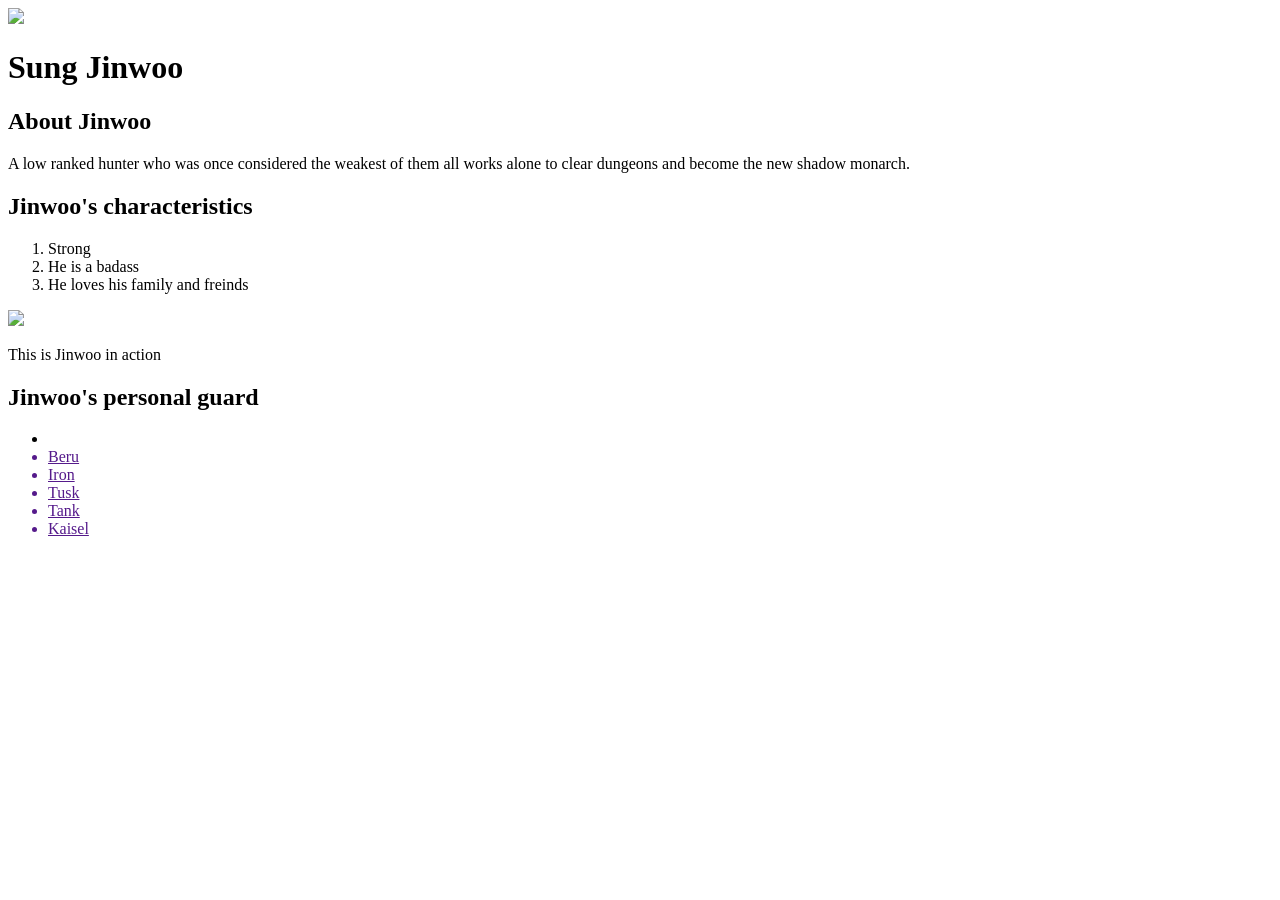
==== index.html @ 7e7026b2 "Created an index" ====
<!DOCTYPE html>
<html>
    <head>
        <title>Sung Jinwoo</title>
        <link rel="stylesheet" type="text/css" href="css/hero.css">
    </head>

    <body>
        <div class="wrapper">
        <header>
            <img src="img/profile.jpg">
            <h1>Sung Jinwoo</h1>
        </header>
        <div class="content">
            <h2>About Jinwoo</h2>
            <p>A low ranked hunter who was once considered the weakest of them all works alone to clear dungeons and become the new shadow monarch.</p>
            <h2>Jinwoo's characteristics</h2>
            <ol>
                <li>Strong</li>
                <li>He is a badass</li>
                <li>He loves his family and freinds</li>
            </ol>
            <img class="big-image" src="img/big-image.jpg">
            <p class="caption">This is Jinwoo in action</p>
            <h2>Jinwoo's personal guard</h2>
            <ul>
                <li><a href=""><Igris</la></li>
                <li>Beru</li>
                <li>Iron</li>
                <li>Tusk</li>
                <li>Tank</li>
                <li>Kaisel</li>
            </ul>
        </div>
        <footer>  

            
        </footer>
    </div>
    </body>
</html>
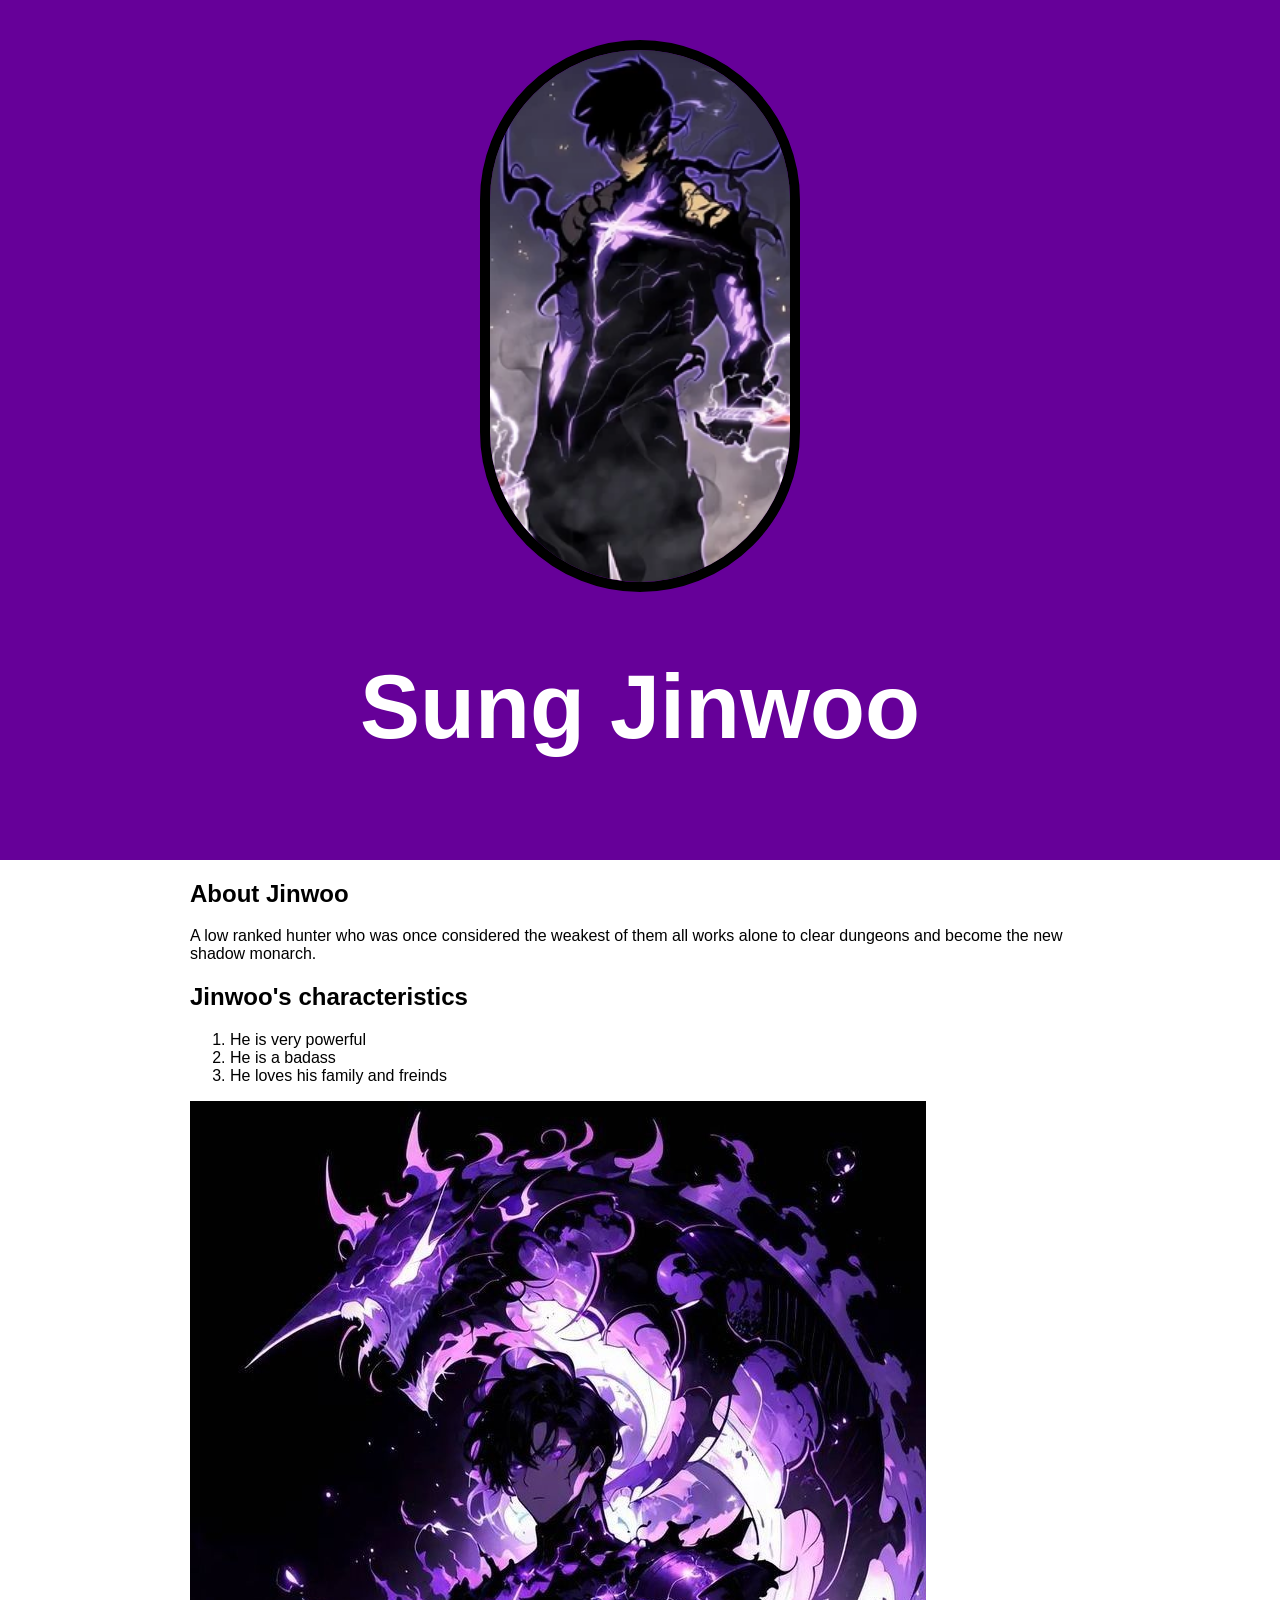
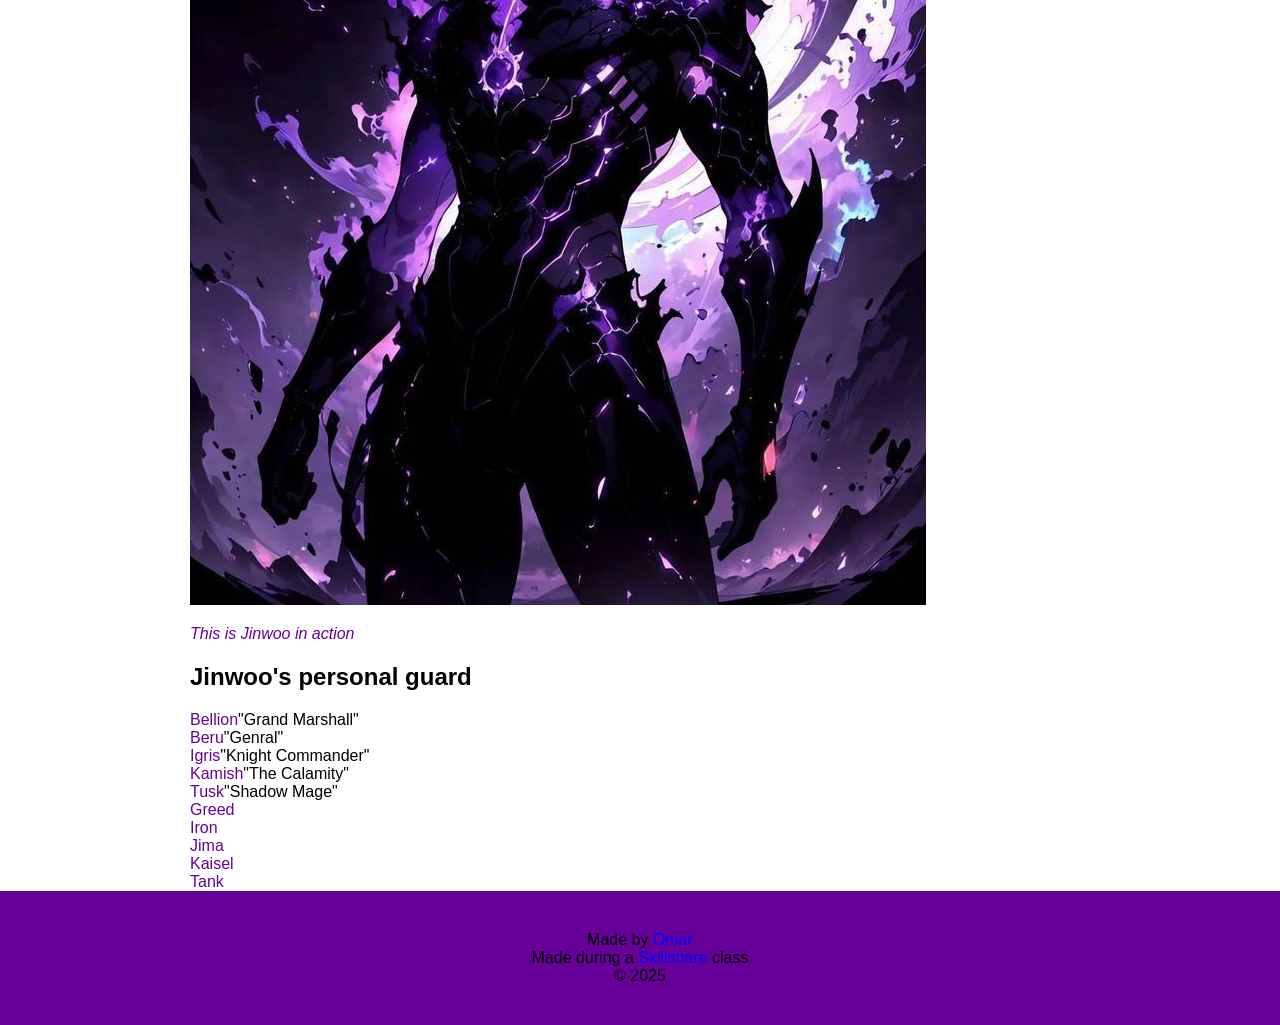
==== commit 71d50614: "first commit for my character page" ====
--- a/index.html
+++ b/index.html
@@ -16,7 +16,7 @@
             <p>A low ranked hunter who was once considered the weakest of them all works alone to clear dungeons and become the new shadow monarch.</p>
             <h2>Jinwoo's characteristics</h2>
             <ol>
-                <li>Strong</li>
+                <li>He is very powerful</li>
                 <li>He is a badass</li>
                 <li>He loves his family and freinds</li>
             </ol>
@@ -24,17 +24,24 @@
             <p class="caption">This is Jinwoo in action</p>
             <h2>Jinwoo's personal guard</h2>
             <ul>
-                <li><a href=""><Igris</la></li>
-                <li>Beru</li>
-                <li>Iron</li>
-                <li>Tusk</li>
-                <li>Tank</li>
-                <li>Kaisel</li>
+                <li><a href="https://solo-leveling.fandom.com/wiki/Bellion" target="_blank" title="Visit Bellion's page">Bellion</a>"Grand Marshall"</li>
+                <li><a href="https://solo-leveling.fandom.com/wiki/Beru" target="_blank" title="Visit Beru's page">Beru</a>"Genral"</li>
+                <li><a href="https://solo-leveling.fandom.com/wiki/Igris" target="_blank" title="Visit Igris's page">Igris</a>"Knight Commander"</li>
+                <li><a href="https://solo-leveling.fandom.com/wiki/Kamish" target="_blank" title="Visit Kamish's page">Kamish</a>"The Calamity"</li>
+                <li><a href="https://solo-leveling.fandom.com/wiki/Tusk" target="_blank" title="Visit Tusk's Page">Tusk</a>"Shadow Mage"</li>
+                <li><a href="https://solo-leveling.fandom.com/wiki/Greed" target="_blank" title="Visit Greed's page">Greed</a></li>
+                <li><a href="https://solo-leveling.fandom.com/wiki/Iron" target="_blank" title="Visit Iron's page">Iron</a></li>
+                <li><a href="https://solo-leveling.fandom.com/wiki/Jima" target="_blank" title="Visit Jima's page">Jima</a></li>
+                <li><a href="https://solo-leveling.fandom.com/wiki/Kaisel" target="_blank" title="Visit Kaisel's page">Kaisel</a></li>
+                <li><a href="https://solo-leveling.fandom.com/wiki/Tank" target="_blank" title="Visit Tank's page">Tank</a></li>
             </ul>
         </div>
         <footer>  
-
-            
+            <ul>
+                <li>Made by <a href="https://cmdshutdown.github.io/cartoon-hero/" target="_blank" title="Visit Omar's Website">Omar</a></li>
+                <li>Made during a <a href="http://cmdshutdown.com" target="_blank" title="Visit Omar's Website">Skillshare </a>class</a></li>
+                <li>&copy; 2025</li>
+            </ul>            
         </footer>
     </div>
     </body>
--- a/css/hero.css
+++ b/css/hero.css
@@ -0,0 +1,63 @@
+html, body{
+    font-family: comic, sans-serif;
+    margin: 0;
+}
+
+header{
+    background-color: #660099;
+    padding: 40px;
+    text-align: center;
+}
+
+h1{
+    font-size: 90px;
+    color: white;
+}
+
+header img{
+    border-radius: 174px; 
+    width: 300px;
+    border: 10px solid #000000;
+}
+
+.content{
+    max-width: 900px;
+    margin: 0 auto;
+    padding: 0 20px;
+}
+
+img.big-image{
+    max-width: 100%;
+}
+
+p.caption{
+    font-size: 16px;
+    color: #660099;
+    font-style: italic;
+}
+
+ul{
+    list-style: none;
+    padding: 0;
+    margin: 0;
+}
+
+a{
+    color:#660099;
+    text-decoration: none;
+}
+
+footer{
+    padding: 40px 20px;
+    background-color: #660099;
+}
+
+footer ul li{
+    text-align: center;
+    margin: 0 5px;
+}
+
+footer a{
+    color: blue;
+    text-decoration: none;
+}
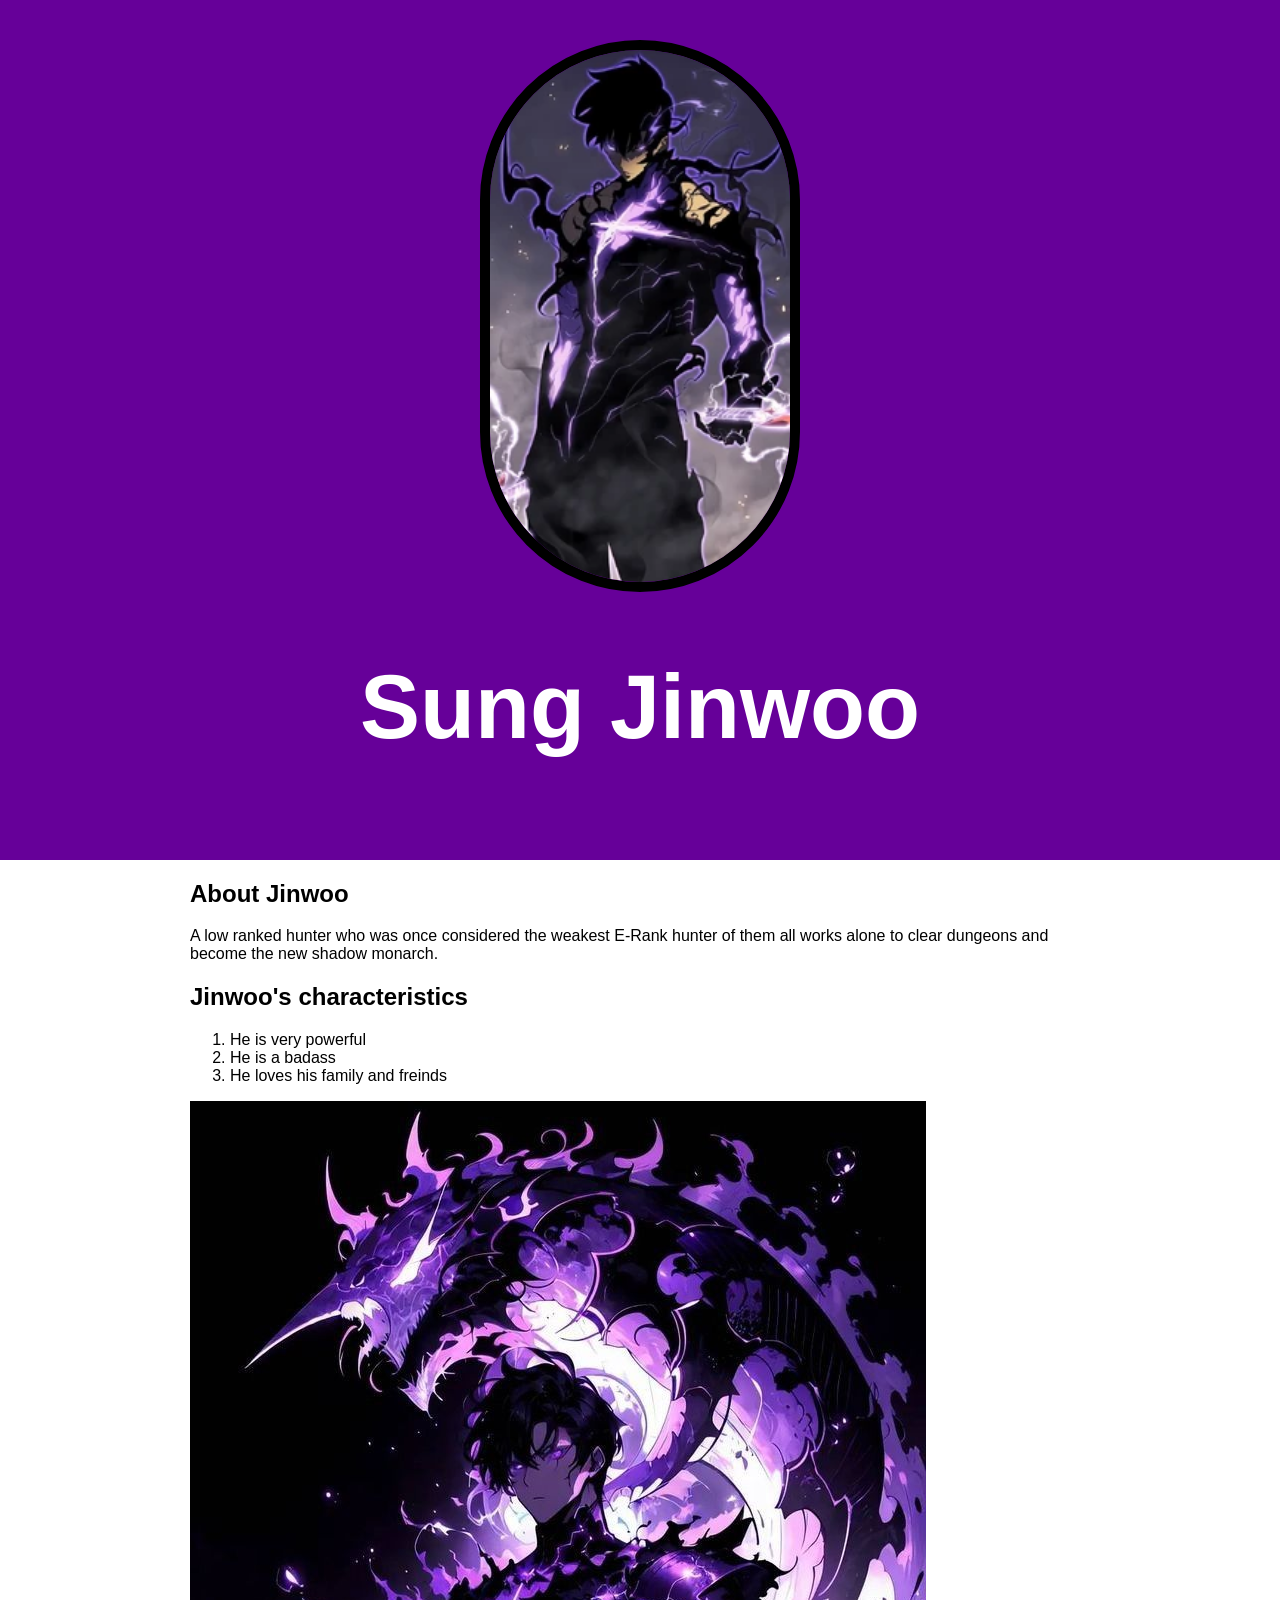
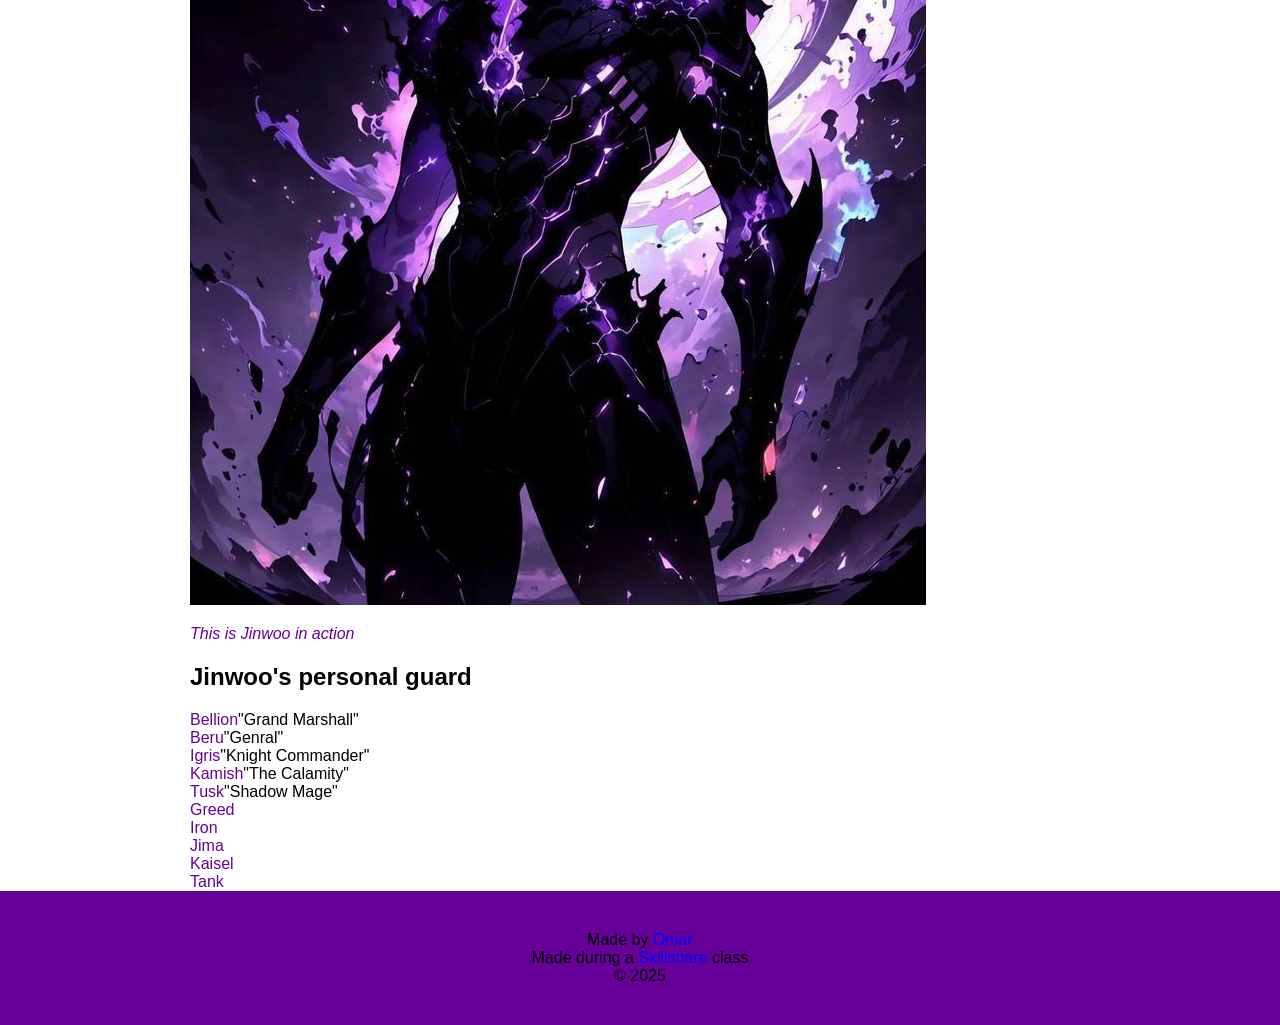
==== commit d1ac4ac9: "Update index.html" ====
--- a/index.html
+++ b/index.html
@@ -13,7 +13,7 @@
         </header>
         <div class="content">
             <h2>About Jinwoo</h2>
-            <p>A low ranked hunter who was once considered the weakest of them all works alone to clear dungeons and become the new shadow monarch.</p>
+            <p>A low ranked hunter who was once considered the weakest E-Rank hunter of them all works alone to clear dungeons and become the new shadow monarch.</p>
             <h2>Jinwoo's characteristics</h2>
             <ol>
                 <li>He is very powerful</li>
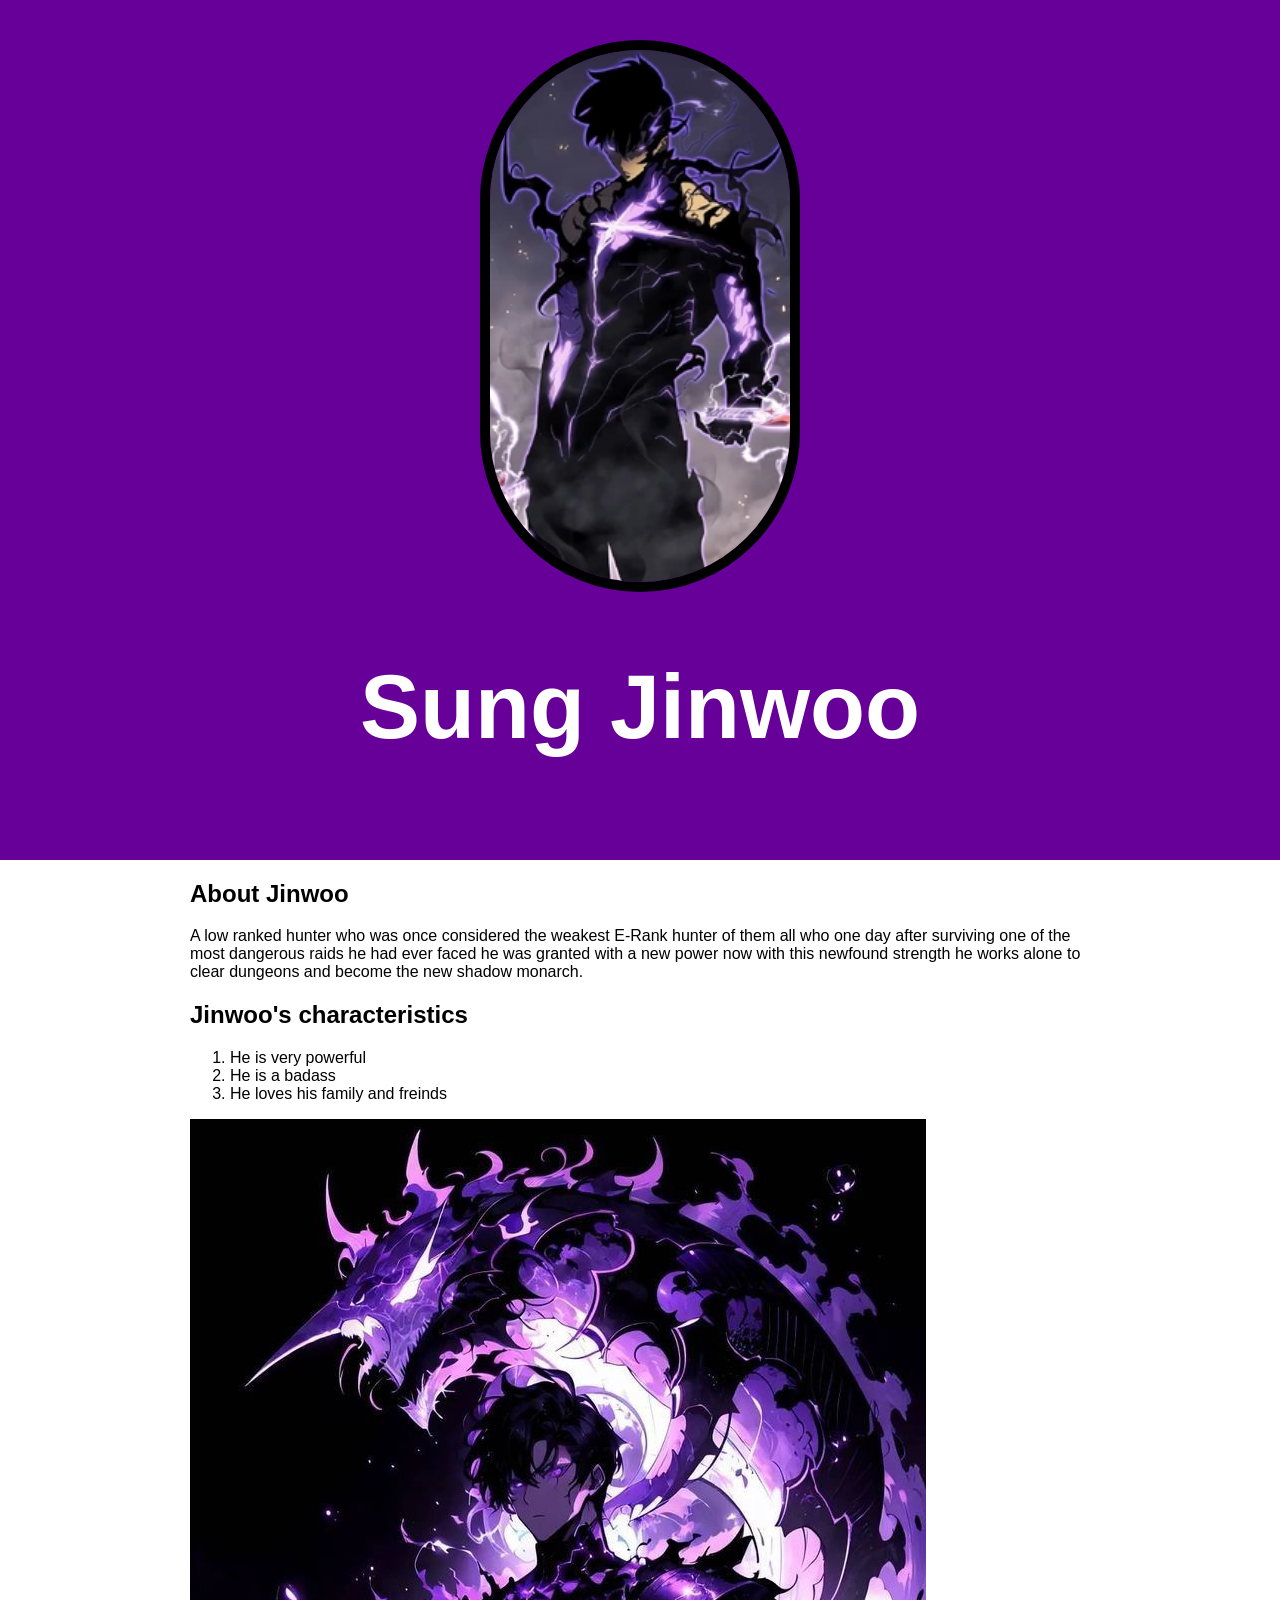
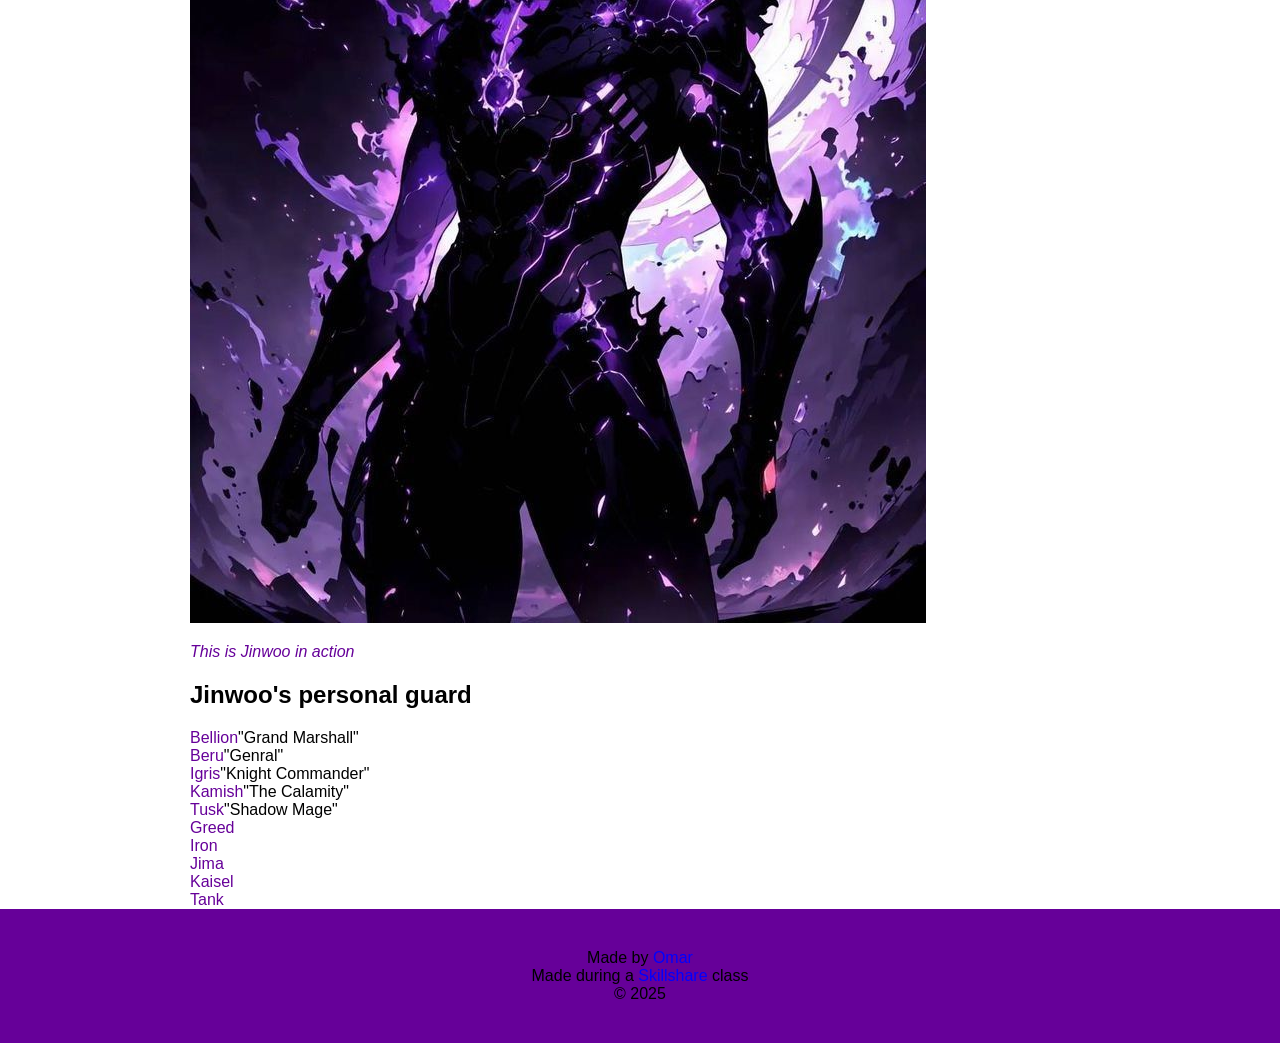
==== commit 2769d64e: "Update index.html" ====
--- a/index.html
+++ b/index.html
@@ -13,7 +13,10 @@
         </header>
         <div class="content">
             <h2>About Jinwoo</h2>
-            <p>A low ranked hunter who was once considered the weakest E-Rank hunter of them all works alone to clear dungeons and become the new shadow monarch.</p>
+            <p> A low ranked hunter who was once considered the weakest E-Rank hunter of them all who one day after surviving one of 
+                the most dangerous raids he had ever faced he was granted with a new power
+                 now with this newfound strength he works alone to clear dungeons and become the new shadow monarch.
+            </p>
             <h2>Jinwoo's characteristics</h2>
             <ol>
                 <li>He is very powerful</li>
